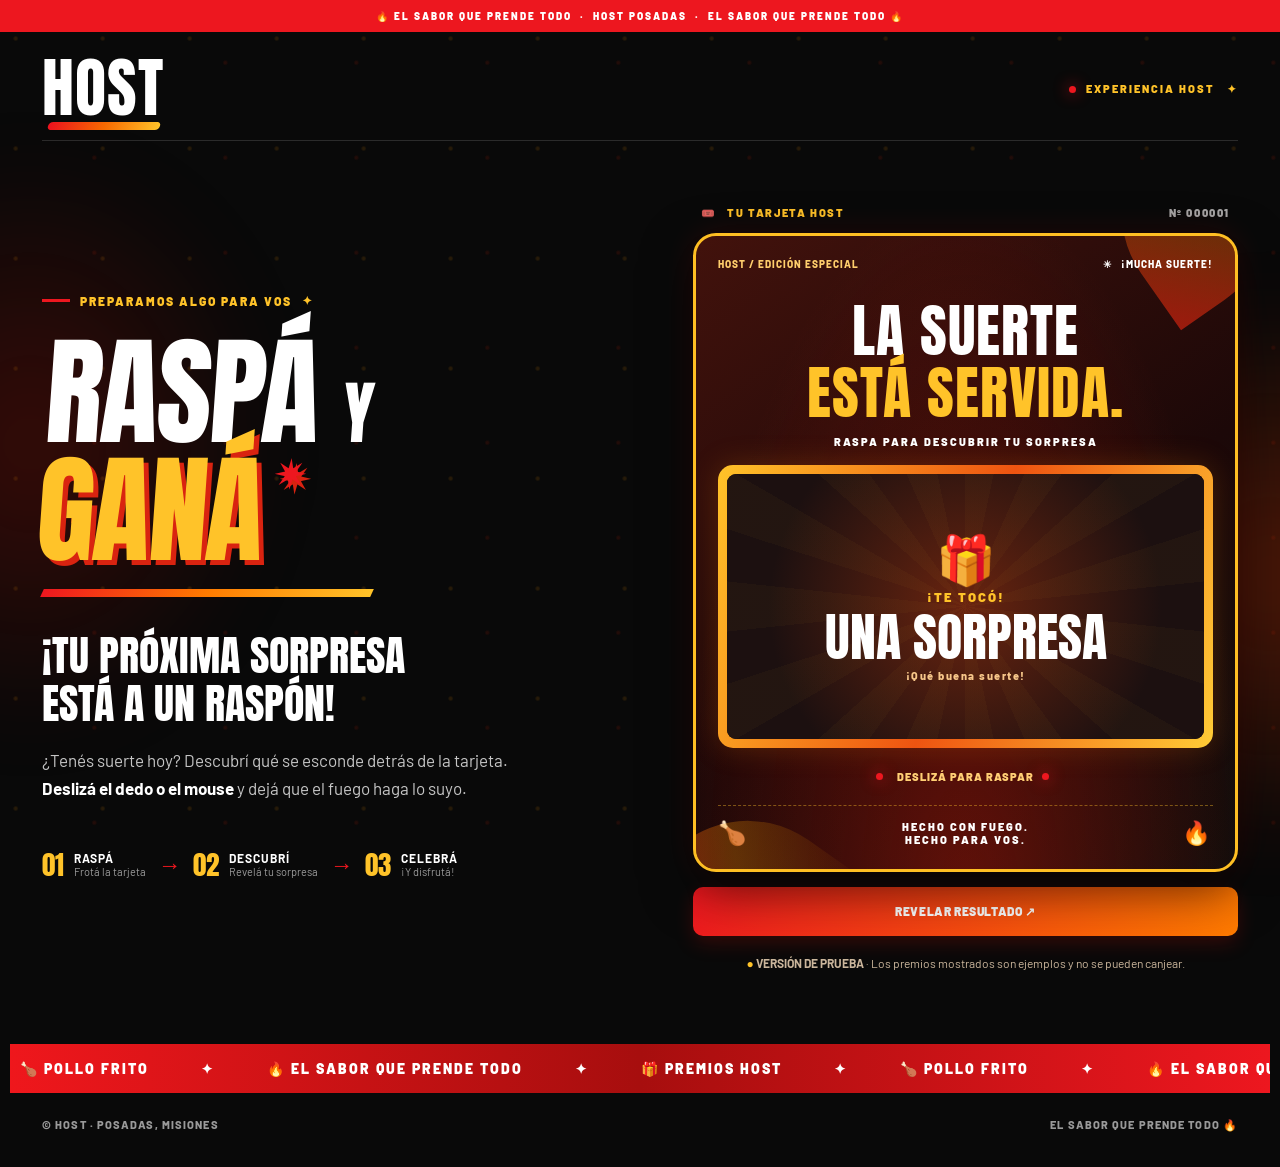
==== index.html @ 460b12f8 "Remove retry button from HOST scratch ticket" ====
<!doctype html>
<html lang="es-AR">
<head>
  <meta charset="utf-8">
  <meta name="viewport" content="width=device-width, initial-scale=1, viewport-fit=cover">
  <meta name="theme-color" content="#090909">
  <meta name="description" content="Raspá y descubrí la sorpresa de HOST. El sabor que prende todo.">
  <title>HOST | Raspá y Ganá 🔥</title>
  <link rel="preconnect" href="https://fonts.googleapis.com">
  <link rel="preconnect" href="https://fonts.gstatic.com" crossorigin>
  <link href="https://fonts.googleapis.com/css2?family=Anton&family=Barlow:wght@400;500;600;700;800;900&display=swap" rel="stylesheet">
  <link rel="stylesheet" href="./style.css?v=host-touch-v3">
  <script defer src="./config.js"></script>
  <script defer src="./game.js?v=host-once-demo-v6"></script>
</head>
<body>
  <div class="ambient glow-left" aria-hidden="true"></div>
  <div class="ambient glow-right" aria-hidden="true"></div>
  <div class="particles" aria-hidden="true"></div>
  <div class="topline">🔥 EL SABOR QUE PRENDE TODO &nbsp;·&nbsp; HOST POSADAS &nbsp;·&nbsp; EL SABOR QUE PRENDE TODO 🔥</div>
  <div class="app-shell">
    <header class="site-header">
      <div class="brand" aria-label="HOST">
        <img src="./assets/logo-host.png" alt="Logo HOST" id="hostLogo" hidden>
        <span class="brand-fallback" id="brandFallback" aria-hidden="true">HOST<span class="brand-underline"></span></span>
      </div>
      <div class="header-tag"><span class="dot"></span> EXPERIENCIA HOST <span class="fire-icon">✦</span></div>
    </header>

    <main class="main-layout">
      <section class="intro" aria-labelledby="mainTitle">
        <div class="eyebrow"><span class="eyebrow-line"></span> PREPARAMOS ALGO PARA VOS <span>✦</span></div>
        <h1 id="mainTitle">RASPÁ <span class="and">Y</span><br><span class="h1-highlight">GANÁ<span class="h1-star">✷</span></span></h1>
        <div class="intro-stroke" aria-hidden="true"></div>
        <h2>¡TU PRÓXIMA SORPRESA<br>ESTÁ A UN RASPÓN!</h2>
        <p class="description">¿Tenés suerte hoy? Descubrí qué se esconde detrás de la tarjeta. <strong>Deslizá el dedo o el mouse</strong> y dejá que el fuego haga lo suyo.</p>
        <div class="how-it-works" aria-label="Cómo jugar">
          <div class="how-step"><span class="step-index">01</span><div><strong>RASPÁ</strong><small>Frotá la tarjeta</small></div></div>
          <span class="step-arrow" aria-hidden="true">→</span>
          <div class="how-step"><span class="step-index">02</span><div><strong>DESCUBRÍ</strong><small>Revelá tu sorpresa</small></div></div>
          <span class="step-arrow" aria-hidden="true">→</span>
          <div class="how-step"><span class="step-index">03</span><div><strong>CELEBRÁ</strong><small>¡Y disfrutá!</small></div></div>
        </div>
      </section>

      <section class="ticket-column" aria-label="Juego Raspa y Ganá">
        <div class="ticket-topline"><span>🎟️ &nbsp; TU TARJETA HOST</span><span class="topline-number">Nº <span id="ticketNumber">000001</span></span></div>
        <div class="ticket-frame">
          <div class="ticket-head"><span class="ticket-label">HOST / EDICIÓN ESPECIAL</span><span class="ticket-luck">✳ &nbsp; ¡MUCHA SUERTE!</span></div>
          <div class="ticket-title">LA SUERTE<br><span>ESTÁ SERVIDA.</span></div>
          <div class="ticket-subtitle">RASPA PARA DESCUBRIR TU SORPRESA</div>
          <div class="scratch-outer">
            <div class="scratch-board" id="scratchBoard">
              <div class="hidden-prize" id="prizeDisplay" aria-live="polite">
                <div class="prize-burst" aria-hidden="true"></div>
                <div class="prize-icon" id="prizeIcon">🎁</div>
                <div class="prize-pretitle" id="prizePretitle">¡TE TOCÓ!</div>
                <div class="prize-name" id="prizeName">UNA SORPRESA</div>
                <div class="prize-detail" id="prizeDetail">¡Qué buena suerte!</div>
              </div>
              <canvas id="scratchCanvas" role="img" aria-label="Zona para raspar y descubrir el premio. También podés usar el botón Revelar resultado."></canvas>
            </div>
          </div>
          <div class="scratch-hint"><span class="hint-dot"></span><span id="statusText" role="status" aria-live="polite">DESLIZÁ PARA RASPAR</span><span class="hint-dot"></span></div>
          <div class="ticket-bottom"><span>🍗</span><span>HECHO CON FUEGO.<br>HECHO PARA VOS.</span><span>🔥</span></div>
        </div>
        <div class="ticket-actions">
          <button type="button" class="button-reveal" id="revealButton">REVELAR RESULTADO <span>↗</span></button>
          
        </div>
        <div class="demo-notice" role="note"><span class="demo-indicator">●</span> <strong>VERSIÓN DE PRUEBA</strong> · Los premios mostrados son ejemplos y no se pueden canjear.</div>
      </section>
    </main>

    <div class="bottom-banner" aria-hidden="true"><div class="ticker-track"><span>🍗 POLLO FRITO</span><span>✦</span><span>🔥 EL SABOR QUE PRENDE TODO</span><span>✦</span><span>🎁 PREMIOS HOST</span><span>✦</span><span>🍗 POLLO FRITO</span><span>✦</span><span>🔥 EL SABOR QUE PRENDE TODO</span><span>✦</span><span>🎁 PREMIOS HOST</span><span>✦</span></div></div>
    <footer class="footer"><span>© HOST · POSADAS, MISIONES</span><span>EL SABOR QUE PRENDE TODO 🔥</span></footer>
  </div>
  <div class="confetti-layer" id="confettiLayer" aria-hidden="true"></div>
</body>
</html>
---- style.css ----
*{box-sizing:border-box}html{scroll-behavior:smooth}body{margin:0;min-height:100vh;background:#090909;color:white;font-family:Barlow,Arial,sans-serif;overflow-x:hidden}button{font-family:inherit;cursor:pointer}button:disabled{cursor:default;opacity:.65}.ambient{position:fixed;pointer-events:none;z-index:-1;filter:blur(42px);opacity:.65;border-radius:100%}.glow-left{width:500px;height:600px;background:radial-gradient(ellipse,#97120685,transparent 70%);top:16%;left:-220px}.glow-right{width:500px;height:580px;background:radial-gradient(ellipse,#e83a0680,transparent 70%);right:-240px;bottom:4%}.particles{position:fixed;inset:0;pointer-events:none;z-index:-1;background:radial-gradient(circle at 18% 35%,#ff9a0920 1px,transparent 3px),radial-gradient(circle at 72% 66%,#ff2b081a 1px,transparent 3px);background-size:87px 110px,131px 95px}.topline{padding:10px;background:#ed171f;color:white;text-align:center;font-weight:900;font-size:10px;letter-spacing:2px}.app-shell{max-width:1260px;margin:auto;padding:0 32px}.site-header{display:flex;justify-content:space-between;align-items:center;padding:28px 0 22px;border-bottom:1px solid #ffffff24}.brand img{width:184px;max-height:85px;object-fit:contain}.brand-fallback{display:inline-block;position:relative;font:64px/.9 Anton,Impact,sans-serif;letter-spacing:1px}.brand-underline{position:absolute;left:5%;width:92%;height:8px;bottom:-12px;background:linear-gradient(90deg,#ec111e,#f76900,#ffc329);transform:skew(-20deg);border-radius:10px}.header-tag{font-size:11px;font-weight:900;letter-spacing:2px;color:#ffc329}.dot,.hint-dot{display:inline-block;width:7px;height:7px;margin-right:6px;border-radius:50%;background:#ed171f;box-shadow:0 0 15px #ed171f}.fire-icon{margin-left:8px}.main-layout{display:grid;grid-template-columns:1fr 1fr;gap:clamp(30px,5vw,75px);align-items:center;padding:65px 0 72px}.eyebrow{display:flex;gap:10px;align-items:center;color:#ffc329;font-size:12px;font-weight:900;letter-spacing:2px}.eyebrow-line{width:28px;height:3px;background:#ed171f}.intro h1{margin:25px 0 8px;font:clamp(76px,9.3vw,145px)/.99 Anton,Impact,sans-serif;letter-spacing:-2px;transform:skew(-4deg)}.intro h1 .and{font-size:.58em;color:white}.h1-highlight{color:#ffc329;text-shadow:5px 5px 0 #d92310}.h1-star{font-size:.35em;color:#ed171f;vertical-align:top;margin-left:8px}.intro-stroke{background:linear-gradient(90deg,#ed171f,#ff7b00,#ffc329);height:8px;max-width:330px;transform:skew(-25deg);margin:20px 0 35px}.intro h2{font:clamp(26px,3.5vw,42px)/1.15 Anton,Impact,sans-serif;margin:0 0 15px}.description{max-width:470px;font-size:17px;line-height:1.65;color:#c5c5c5}.description strong{color:white}.how-it-works{margin-top:42px;display:flex;align-items:center;gap:12px;flex-wrap:wrap}.how-step{display:flex;align-items:center;gap:10px}.how-step strong{display:block;font-size:12px;letter-spacing:1px}.how-step small{display:block;color:#9a9a9a;font-size:11px}.step-index{font:27px Anton;color:#ffc329}.step-arrow{color:#ed171f;font-size:23px}.ticket-column{width:100%;max-width:545px;justify-self:end}.ticket-topline{display:flex;justify-content:space-between;gap:8px;color:#ffc329;font-weight:900;font-size:11px;letter-spacing:1.6px;padding:0 8px 13px}.topline-number{color:#a7a7a7}.ticket-frame{border:3px solid #ffbf23;border-radius:23px;position:relative;overflow:hidden;padding:22px;background:radial-gradient(ellipse at 50% 110%,#921408a0,transparent 75%),linear-gradient(145deg,#42120c,#1c0808 56%,#100d0b);box-shadow:0 18px 50px #0009,0 0 32px #ed171f22}.ticket-frame:before,.ticket-frame:after{content:"";position:absolute;width:175px;height:175px;border-radius:60% 10% 70% 0;background:linear-gradient(45deg,#d92210aa,#ff9b0044,transparent);pointer-events:none}.ticket-frame:before{top:-115px;right:-55px;transform:rotate(-35deg)}.ticket-frame:after{bottom:-120px;left:-40px;transform:rotate(35deg)}.ticket-head{display:flex;justify-content:space-between;gap:7px;position:relative;z-index:1;font-size:10px;letter-spacing:1px;font-weight:800;color:#ffce6c}.ticket-luck{color:white}.ticket-title{font:clamp(39px,4.5vw,64px)/1.07 Anton,Impact,sans-serif;text-align:center;margin-top:30px;position:relative;z-index:1;letter-spacing:1px}.ticket-title span{color:#ffc329}.ticket-subtitle{text-align:center;font-size:11px;letter-spacing:2px;font-weight:900;margin:12px 0 17px}.scratch-outer{padding:9px;background:linear-gradient(110deg,#ffc329,#ee5411,#ffcb36);border-radius:15px;box-shadow:0 0 30px #ff7b0035}.scratch-board{position:relative;width:100%;height:clamp(205px,25vw,265px);overflow:hidden;border-radius:9px;background:#130d09;touch-action:none}.hidden-prize{position:absolute;inset:0;display:flex;justify-content:center;align-items:center;flex-direction:column;padding:8px;text-align:center;background:radial-gradient(circle at center,#6a240f,#1c1010 72%)}.prize-burst{position:absolute;inset:0;background:repeating-conic-gradient(from 0deg,#ffc32908 0deg 12deg,transparent 12deg 24deg)}.prize-icon,.prize-pretitle,.prize-name,.prize-detail{position:relative}.prize-icon{font-size:48px;line-height:1.1}.prize-pretitle{color:#ffc329;letter-spacing:2px;font-size:13px;font-weight:900;margin-top:4px}.prize-name{font:clamp(34px,5vw,52px)/1.08 Anton,Impact,sans-serif;margin:4px 0}.prize-detail{font-size:11px;letter-spacing:1.5px;font-weight:800;color:#f7c78a}#scratchCanvas{position:absolute;inset:0;width:100%;height:100%;touch-action:none;cursor:crosshair;transition:opacity .6s ease}#scratchCanvas.revealed{opacity:0;pointer-events:none}.scratch-hint{display:flex;align-items:center;justify-content:center;gap:8px;font-size:11px;font-weight:900;letter-spacing:1px;color:#ffcf74;margin:22px 0}.ticket-bottom{display:flex;align-items:center;justify-content:space-between;border-top:1px dashed #ffc32966;padding-top:12px;text-align:center;font-size:11px;font-weight:900;letter-spacing:2px}.ticket-bottom span:first-child,.ticket-bottom span:last-child{font-size:23px}.ticket-actions{display:flex;gap:10px;margin-top:15px}.ticket-actions button{border:0;padding:17px 14px;border-radius:10px;font-size:12px;font-weight:900;letter-spacing:.6px}.button-reveal{flex:1;background:linear-gradient(120deg,#ed171f,#ff7b00);color:white;box-shadow:0 7px 20px #f31b0830}.button-reset{background:#241915;color:#ffc329;border:1px solid #84512d!important}.demo-notice{font-size:12px;line-height:1.5;color:#cbb69c;text-align:center;margin-top:18px}.demo-indicator{color:#ffc329}.bottom-banner{margin:0 -32px;overflow:hidden;background:linear-gradient(90deg,#ef171c,#a70e0e,#ed171f);padding:16px 0;white-space:nowrap;font-weight:900;letter-spacing:2px;font-size:14px}.ticker-track{display:flex;justify-content:space-around;gap:32px;min-width:max-content}.ticker-track span{margin:0 10px}.footer{display:flex;justify-content:space-between;gap:10px;padding:25px 0 35px;color:#999;font-size:11px;font-weight:800;letter-spacing:1.1px}.confetti-layer{position:fixed;inset:0;pointer-events:none;overflow:hidden;z-index:20}.confetti{position:absolute;top:-20px;width:10px;height:18px;animation:fall var(--time,3s) linear forwards}@keyframes fall{to{transform:translate(var(--drift,60px),110vh) rotate(900deg);opacity:.1}}@media(max-width:900px){.app-shell{padding:0 18px}.main-layout{grid-template-columns:1fr;gap:42px;padding:40px 0}.intro{text-align:center}.intro h1{font-size:clamp(72px,14vw,115px)}.eyebrow,.how-it-works{justify-content:center}.intro-stroke{margin:15px auto 25px}.description{margin:0 auto}.ticket-column{justify-self:center}.bottom-banner{margin:0 -18px}}@media(max-width:560px){.topline{font-size:8px;letter-spacing:1px}.site-header{padding:22px 0}.brand-fallback{font-size:48px}.brand img{width:145px}.header-tag{font-size:9px;letter-spacing:.5px}.intro h1{font-size:clamp(65px,17vw,94px)}.intro h2{font-size:28px}.description{font-size:15px}.how-it-works{gap:8px;margin-top:28px}.step-index{font-size:21px}.step-arrow{font-size:16px}.ticket-frame{padding:16px 12px}.ticket-head{font-size:8px}.ticket-title{font-size:46px;margin-top:26px}.ticket-subtitle{font-size:9px}.ticket-actions{flex-direction:column}.ticket-actions button{width:100%}.scratch-board{height:215px}.footer{flex-direction:column;text-align:center}.ticket-topline{font-size:10px}}@media(prefers-reduced-motion:reduce){.confetti{animation:none}#scratchCanvas{transition:none}}

/* HOST MOBILE FIRST — raspadita protagonista (2026-11-10) */
@media (max-width: 720px) {
  html, body { width: 100%; min-width: 0; }
  body { -webkit-text-size-adjust: 100%; }
  .topline { display: none; }
  .app-shell { padding: 0 14px; }
  .site-header {
    padding: 12px 0 10px;
    min-height: 62px;
    border-bottom-color: #ffffff20;
  }
  .brand img { width: 120px; max-height: 50px; }
  .brand-fallback { font-size: 46px; }
  .brand-underline { height: 5px; bottom: -7px; }
  .header-tag { font-size: 9px; letter-spacing: 1px; }
  .header-tag .fire-icon { display: none; }

  .main-layout {
    display: flex;
    flex-direction: column;
    align-items: stretch;
    gap: 9px;
    padding: 14px 0 28px;
  }
  .intro { text-align: center; }
  .intro .eyebrow,
  .intro h2,
  .intro .description,
  .intro .how-it-works { display: none; }
  .intro h1 {
    margin: 0;
    font: clamp(40px, 11.4vw, 64px)/1.07 Anton, Impact, sans-serif;
    letter-spacing: -.4px;
    transform: none;
    white-space: nowrap;
  }
  .intro h1 br { display: none; }
  .intro h1 .and { font-size: .55em; }
  .intro h1 .h1-highlight { margin-left: .12em; text-shadow: 3px 3px 0 #d92310; }
  .intro h1 .h1-star { display: none; }
  .intro-stroke { height: 4px; max-width: 150px; margin: 7px auto 3px; }

  .ticket-column { width: 100%; max-width: 480px; margin: 0 auto; }
  .ticket-topline {
    padding: 0 4px 8px;
    font-size: 10px;
    letter-spacing: .9px;
  }
  .ticket-frame {
    padding: 13px;
    border-width: 2px;
    border-radius: 20px;
    box-shadow: 0 12px 35px #0008, 0 0 22px #ed171f29;
  }
  .ticket-head, .ticket-subtitle, .ticket-bottom { display: none; }
  .ticket-title {
    margin: 2px 0 14px;
    font: clamp(26px, 7.4vw, 36px)/1.06 Anton, Impact, sans-serif;
    letter-spacing: .2px;
  }
  .scratch-outer { padding: 8px; border-radius: 14px; }
  .scratch-board {
    height: 310px;
    height: clamp(270px, 44svh, 390px);
    border-radius: 9px;
  }
  .prize-icon { font-size: clamp(48px, 13vw, 70px); }
  .prize-name { font-size: clamp(37px, 10vw, 54px); }
  .prize-pretitle { font-size: 12px; }
  .prize-detail { font-size: 10px; }
  .scratch-hint {
    margin: 14px 0 3px;
    min-height: 17px;
    font-size: 10px;
    letter-spacing: .5px;
  }
  .ticket-actions {
    display: grid;
    grid-template-columns: 1.2fr 1fr;
    gap: 9px;
    margin-top: 12px;
  }
  .ticket-actions button {
    width: 100%;
    min-height: 49px;
    padding: 12px 7px;
    border-radius: 10px;
    font-size: 11px;
    letter-spacing: .15px;
    line-height: 1.2;
  }
  .demo-notice {
    margin: 11px 4px 0;
    font-size: 10px;
    line-height: 1.35;
  }
  .bottom-banner {
    margin: 0 -14px;
    padding: 10px 0;
    font-size: 12px;
  }
  .footer { padding: 16px 0 24px; font-size: 10px; }
}
@media (max-width: 365px) {
  .app-shell { padding: 0 10px; }
  .brand img { width: 108px; }
  .brand-fallback { font-size: 40px; }
  .header-tag { font-size: 8px; }
  .intro h1 { font-size: clamp(37px, 11vw, 43px); }
  .ticket-frame { padding: 10px; }
  .ticket-title { font-size: 26px; }
  .ticket-actions { gap: 7px; }
  .ticket-actions button { font-size: 10px; }
  .scratch-board { height: clamp(250px, 44svh, 315px); }
}
@media (max-width: 720px) and (orientation: landscape) and (max-height: 500px) {
  .scratch-board { height: 255px; }
}

/* iOS Safari: no pan/zoom dentro de la raspadita, scroll normal fuera de ella */
.scratch-board, #scratchCanvas { touch-action: none !important; -webkit-user-select: none; user-select: none; -webkit-touch-callout: none; overscroll-behavior: contain; }
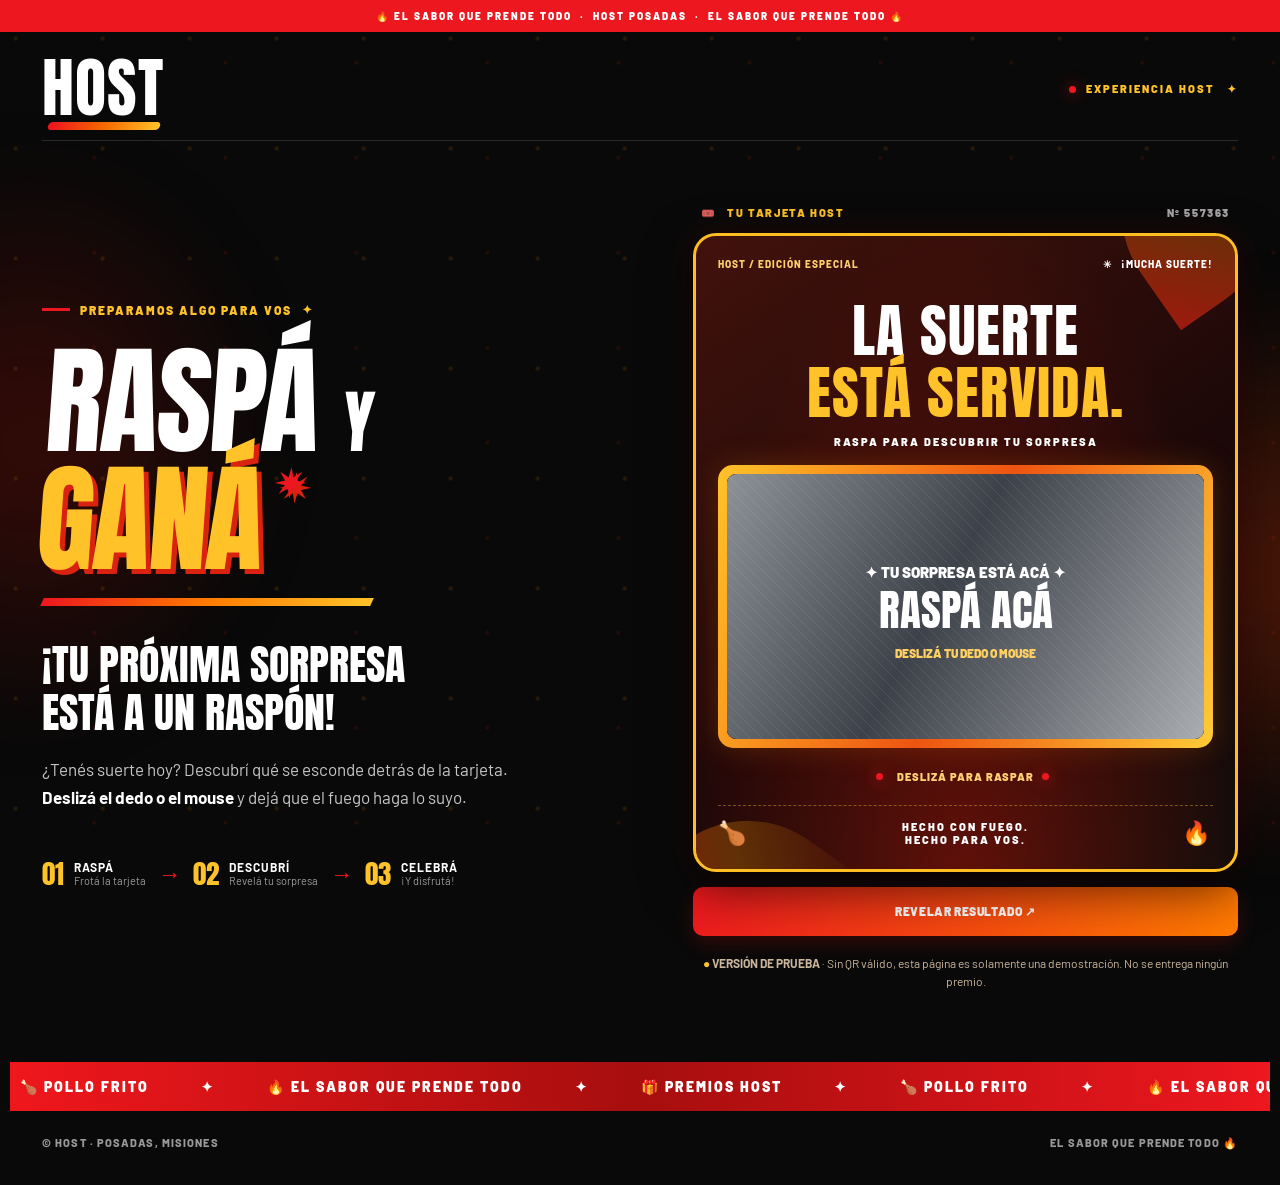
==== commit 3c974935: "Enable QR-backed scratch tickets and label preview mode" ====
--- a/index.html
+++ b/index.html
@@ -11,7 +11,7 @@
   <link href="https://fonts.googleapis.com/css2?family=Anton&family=Barlow:wght@400;500;600;700;800;900&display=swap" rel="stylesheet">
   <link rel="stylesheet" href="./style.css?v=host-touch-v3">
   <script defer src="./config.js"></script>
-  <script defer src="./game.js?v=host-once-demo-v6"></script>
+  <script defer src="./game.js?v=host-qr-live-v7"></script>
 </head>
 <body>
   <div class="ambient glow-left" aria-hidden="true"></div>
@@ -68,7 +68,7 @@
           <button type="button" class="button-reveal" id="revealButton">REVELAR RESULTADO <span>↗</span></button>
           
         </div>
-        <div class="demo-notice" role="note"><span class="demo-indicator">●</span> <strong>VERSIÓN DE PRUEBA</strong> · Los premios mostrados son ejemplos y no se pueden canjear.</div>
+        <div class="demo-notice" id="demoNotice" role="note"><span class="demo-indicator">●</span> <strong>VERSIÓN DE PRUEBA</strong> · Sin QR válido, esta página es solamente una demostración. No se entrega ningún premio.</div>
       </section>
     </main>
 
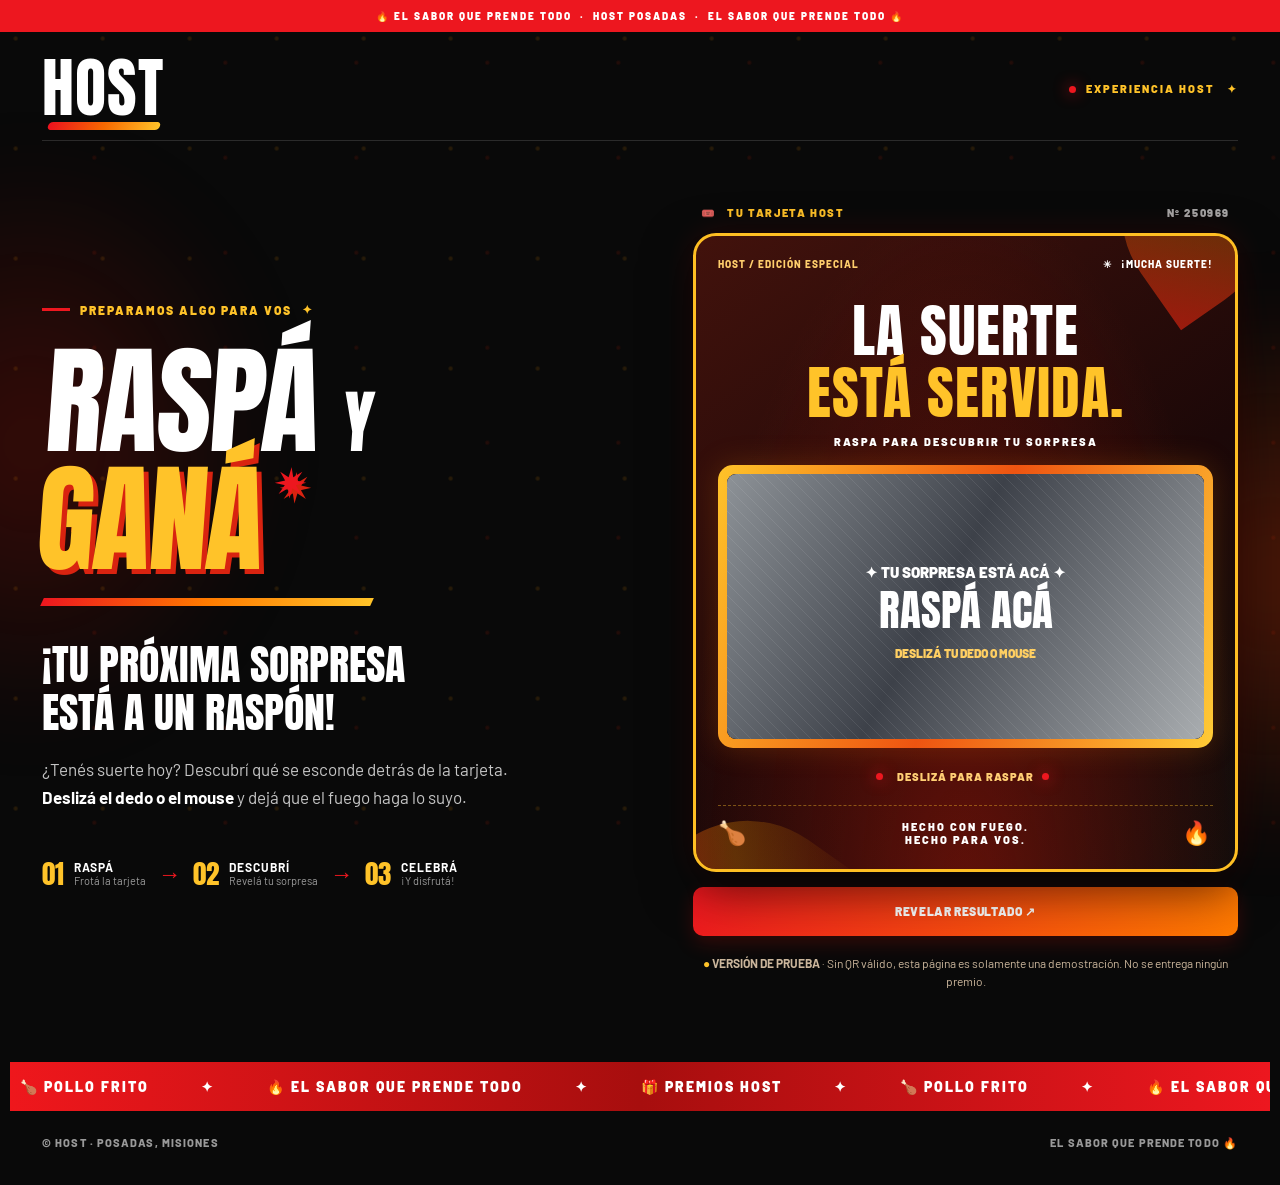
==== commit d833f5af: "Add mobile-friendly WhatsApp claim action after scratch" ====
--- a/index.html
+++ b/index.html
@@ -9,9 +9,9 @@
   <link rel="preconnect" href="https://fonts.googleapis.com">
   <link rel="preconnect" href="https://fonts.gstatic.com" crossorigin>
   <link href="https://fonts.googleapis.com/css2?family=Anton&family=Barlow:wght@400;500;600;700;800;900&display=swap" rel="stylesheet">
-  <link rel="stylesheet" href="./style.css?v=host-touch-v3">
+  <link rel="stylesheet" href="./style.css?v=host-whatsapp-v8">
   <script defer src="./config.js"></script>
-  <script defer src="./game.js?v=host-qr-live-v7"></script>
+  <script defer src="./game.js?v=host-whatsapp-v8"></script>
 </head>
 <body>
   <div class="ambient glow-left" aria-hidden="true"></div>
@@ -66,6 +66,7 @@
         </div>
         <div class="ticket-actions">
           <button type="button" class="button-reveal" id="revealButton">REVELAR RESULTADO <span>↗</span></button>
+          <a id="claimWhatsapp" class="claim-whatsapp" href="#" target="_blank" rel="noopener noreferrer" hidden>📲 RECLAMAR PREMIO POR WHATSAPP</a>
           
         </div>
         <div class="demo-notice" id="demoNotice" role="note"><span class="demo-indicator">●</span> <strong>VERSIÓN DE PRUEBA</strong> · Sin QR válido, esta página es solamente una demostración. No se entrega ningún premio.</div>
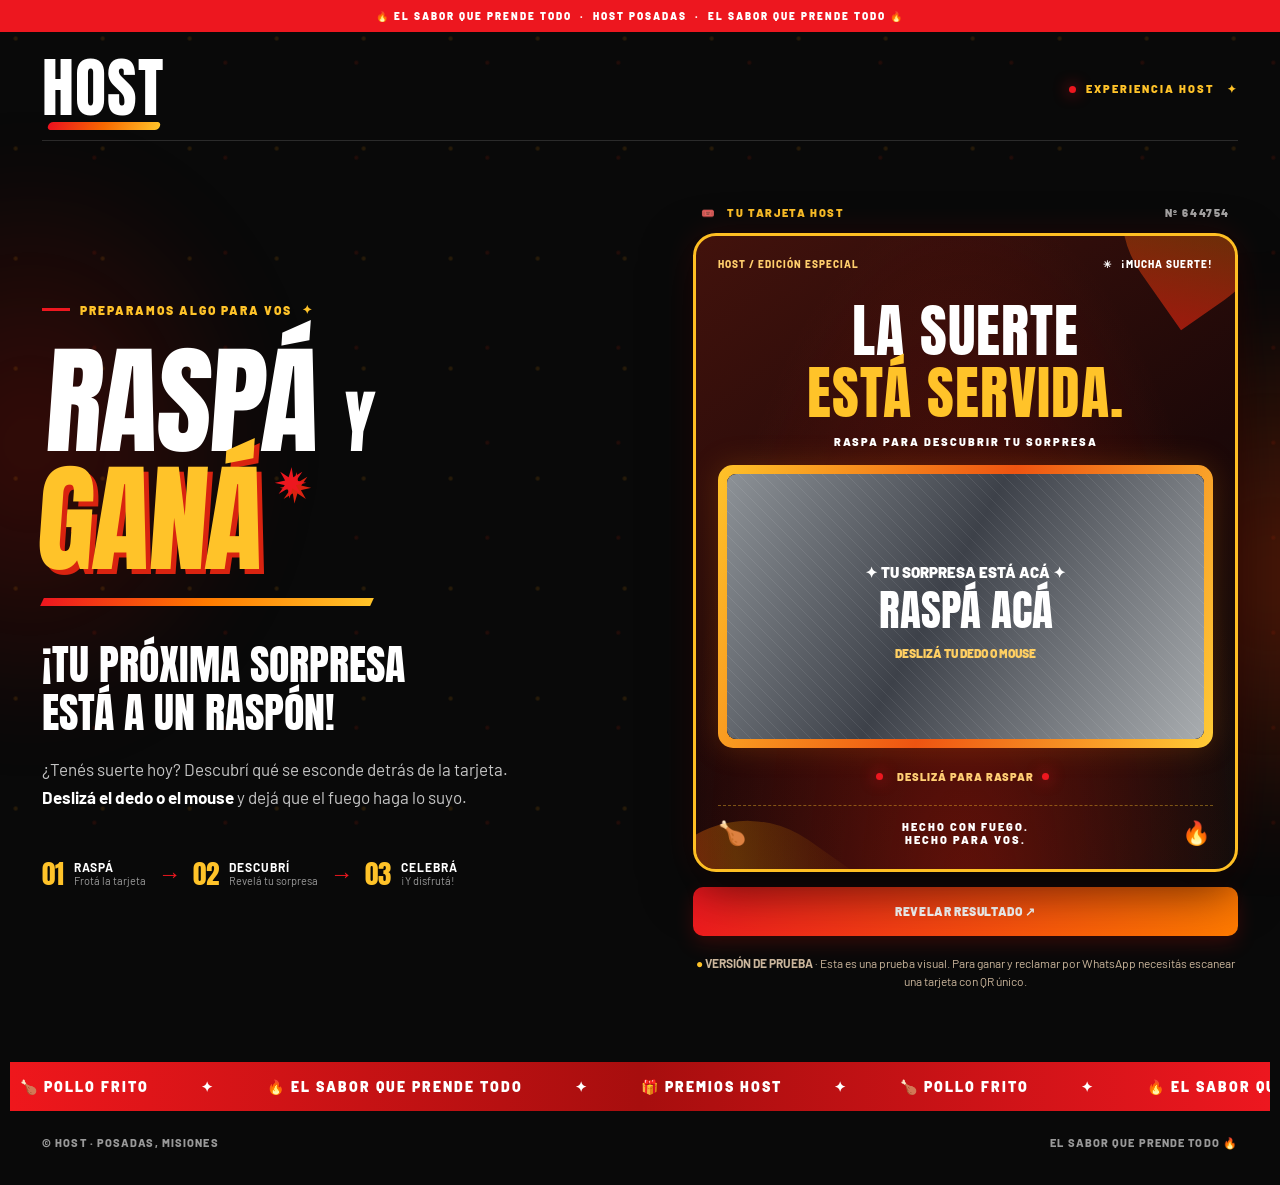
==== commit 281b37dd: "Refresh demo reward catalog and clarify WhatsApp only for real QR" ====
--- a/index.html
+++ b/index.html
@@ -10,7 +10,7 @@
   <link rel="preconnect" href="https://fonts.gstatic.com" crossorigin>
   <link href="https://fonts.googleapis.com/css2?family=Anton&family=Barlow:wght@400;500;600;700;800;900&display=swap" rel="stylesheet">
   <link rel="stylesheet" href="./style.css?v=host-whatsapp-v8">
-  <script defer src="./config.js"></script>
+  <script defer src="./config.js?v=host-premios-v9"></script>
   <script defer src="./game.js?v=host-whatsapp-v8"></script>
 </head>
 <body>
@@ -69,7 +69,7 @@
           <a id="claimWhatsapp" class="claim-whatsapp" href="#" target="_blank" rel="noopener noreferrer" hidden>📲 RECLAMAR PREMIO POR WHATSAPP</a>
           
         </div>
-        <div class="demo-notice" id="demoNotice" role="note"><span class="demo-indicator">●</span> <strong>VERSIÓN DE PRUEBA</strong> · Sin QR válido, esta página es solamente una demostración. No se entrega ningún premio.</div>
+        <div class="demo-notice" id="demoNotice" role="note"><span class="demo-indicator">●</span> <strong>VERSIÓN DE PRUEBA</strong> · Esta es una prueba visual. Para ganar y reclamar por WhatsApp necesitás escanear una tarjeta con QR único.</div>
       </section>
     </main>
 
--- a/style.css
+++ b/style.css
@@ -121,3 +121,30 @@
 
 /* iOS Safari: no pan/zoom dentro de la raspadita, scroll normal fuera de ella */
 .scratch-board, #scratchCanvas { touch-action: none !important; -webkit-user-select: none; user-select: none; -webkit-touch-callout: none; overscroll-behavior: contain; }
+
+/* Acceso a reclamo tras jugar y conocer el codigo servidor */
+.claim-whatsapp {
+  grid-column:1 / -1;
+  display:flex;
+  justify-content:center;
+  align-items:center;
+  gap:8px;
+  min-height:54px;
+  width:100%;
+  padding:14px 18px;
+  border-radius:12px;
+  color:#fff;
+  background:linear-gradient(125deg,#128c43,#25d366);
+  border:1px solid #80efa9;
+  font-size:13px;
+  font-weight:900;
+  text-align:center;
+  text-decoration:none;
+  letter-spacing:.4px;
+  box-shadow:0 10px 25px #0b8f3550;
+}
+.claim-whatsapp[hidden] { display:none !important; }
+@media(max-width:720px){
+  .ticket-actions {grid-template-columns:1fr;}
+  .claim-whatsapp {font-size:12px;min-height:52px;}
+}
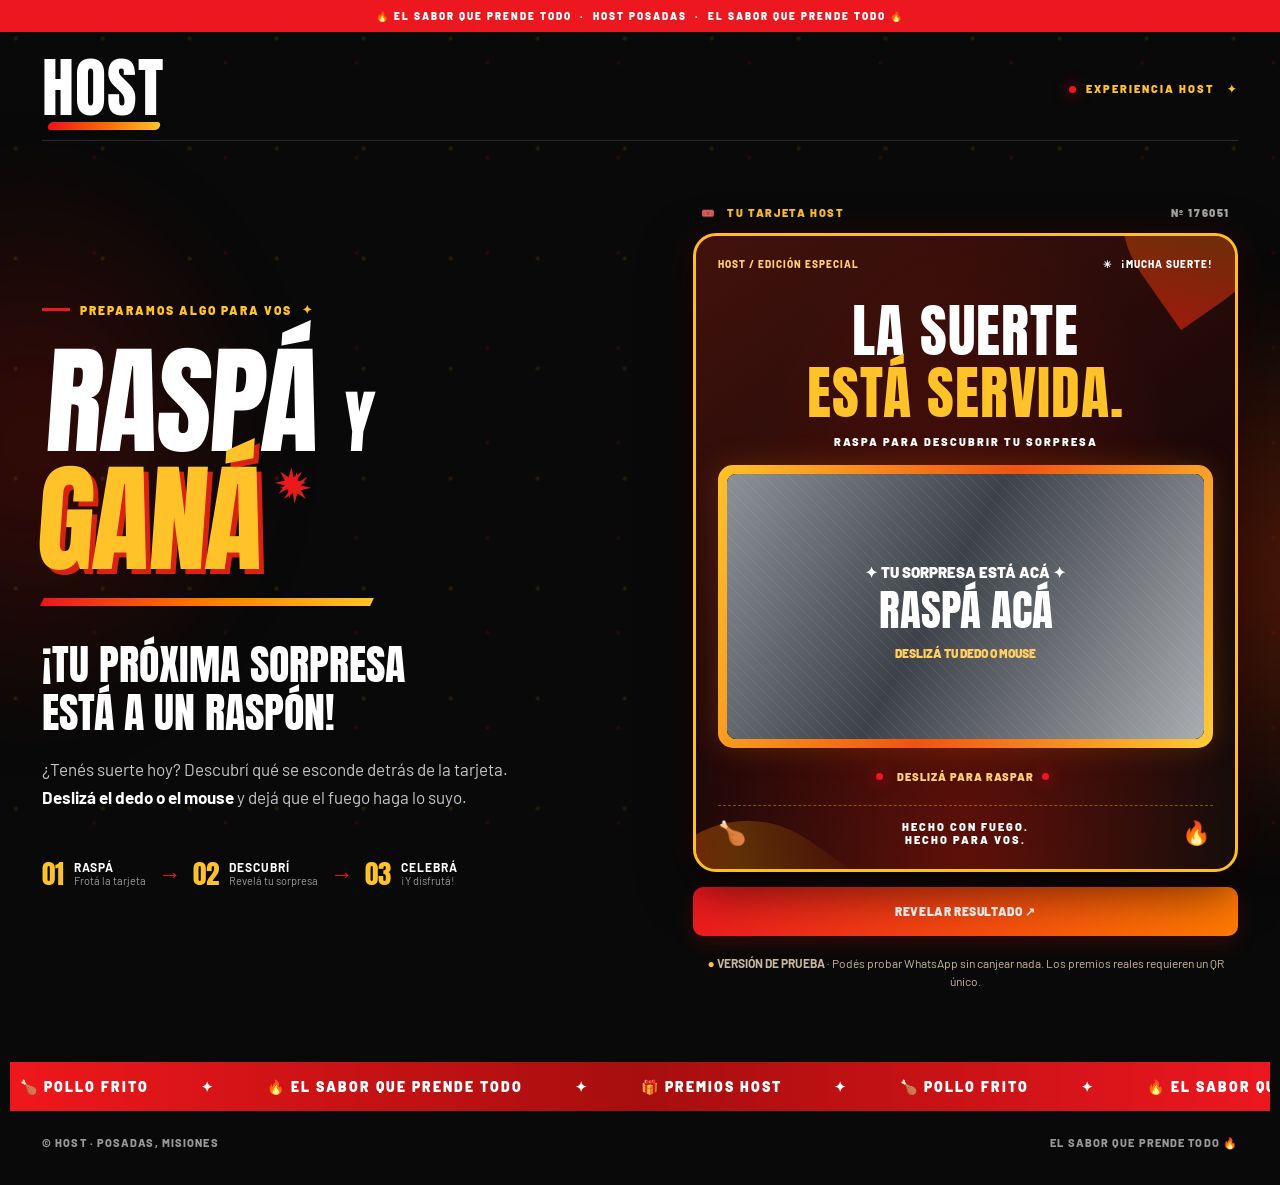
==== commit aa44b21e: "Refresh WhatsApp test feature and clarify demo disclaimer" ====
--- a/index.html
+++ b/index.html
@@ -11,7 +11,7 @@
   <link href="https://fonts.googleapis.com/css2?family=Anton&family=Barlow:wght@400;500;600;700;800;900&display=swap" rel="stylesheet">
   <link rel="stylesheet" href="./style.css?v=host-whatsapp-v8">
   <script defer src="./config.js?v=host-premios-v9"></script>
-  <script defer src="./game.js?v=host-whatsapp-v8"></script>
+  <script defer src="./game.js?v=host-whatsapp-test-v10"></script>
 </head>
 <body>
   <div class="ambient glow-left" aria-hidden="true"></div>
@@ -69,7 +69,7 @@
           <a id="claimWhatsapp" class="claim-whatsapp" href="#" target="_blank" rel="noopener noreferrer" hidden>📲 RECLAMAR PREMIO POR WHATSAPP</a>
           
         </div>
-        <div class="demo-notice" id="demoNotice" role="note"><span class="demo-indicator">●</span> <strong>VERSIÓN DE PRUEBA</strong> · Esta es una prueba visual. Para ganar y reclamar por WhatsApp necesitás escanear una tarjeta con QR único.</div>
+        <div class="demo-notice" id="demoNotice" role="note"><span class="demo-indicator">●</span> <strong>VERSIÓN DE PRUEBA</strong> · Podés probar WhatsApp sin canjear nada. Los premios reales requieren un QR único.</div>
       </section>
     </main>
 
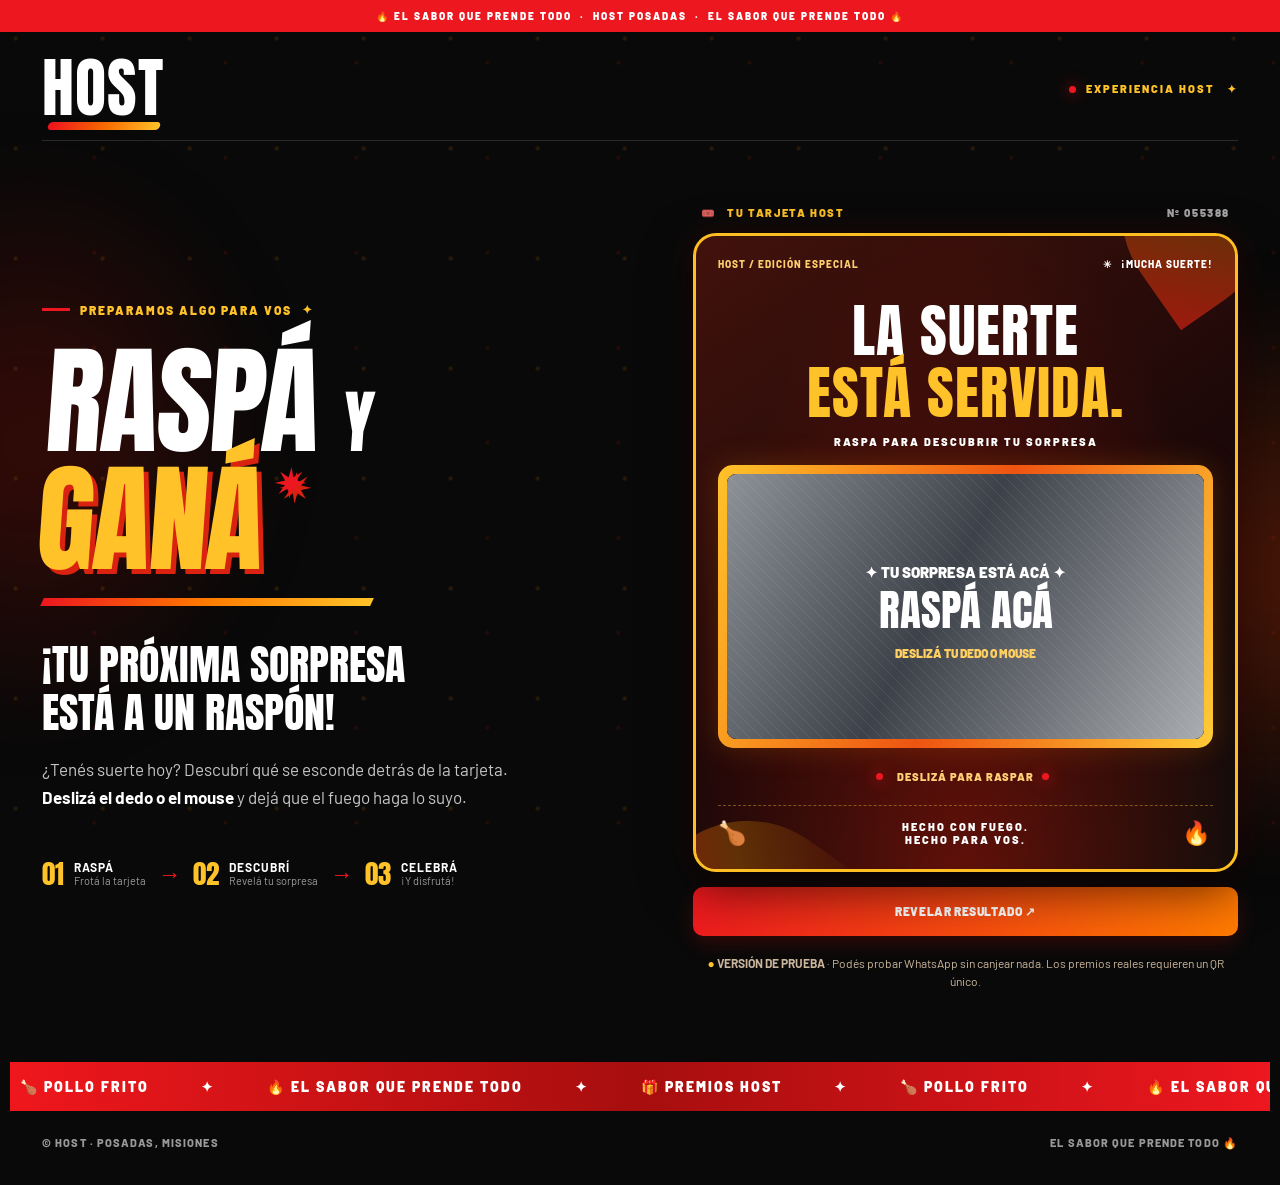
==== commit ab1c0c00: "Place WhatsApp claim action inside prize reveal on iPhone and use same-tab navigation" ====
--- a/index.html
+++ b/index.html
@@ -9,9 +9,9 @@
   <link rel="preconnect" href="https://fonts.googleapis.com">
   <link rel="preconnect" href="https://fonts.gstatic.com" crossorigin>
   <link href="https://fonts.googleapis.com/css2?family=Anton&family=Barlow:wght@400;500;600;700;800;900&display=swap" rel="stylesheet">
-  <link rel="stylesheet" href="./style.css?v=host-whatsapp-v8">
+  <link rel="stylesheet" href="./style.css?v=host-whatsapp-fixed-v11">
   <script defer src="./config.js?v=host-premios-v9"></script>
-  <script defer src="./game.js?v=host-whatsapp-test-v10"></script>
+  <script defer src="./game.js?v=host-whatsapp-fixed-v11"></script>
 </head>
 <body>
   <div class="ambient glow-left" aria-hidden="true"></div>
@@ -57,6 +57,7 @@
                 <div class="prize-pretitle" id="prizePretitle">¡TE TOCÓ!</div>
                 <div class="prize-name" id="prizeName">UNA SORPRESA</div>
                 <div class="prize-detail" id="prizeDetail">¡Qué buena suerte!</div>
+                <a id="claimWhatsappInCard" class="claim-whatsapp-inside" href="#" hidden>📲 IR A WHATSAPP</a>
               </div>
               <canvas id="scratchCanvas" role="img" aria-label="Zona para raspar y descubrir el premio. También podés usar el botón Revelar resultado."></canvas>
             </div>
@@ -66,7 +67,7 @@
         </div>
         <div class="ticket-actions">
           <button type="button" class="button-reveal" id="revealButton">REVELAR RESULTADO <span>↗</span></button>
-          <a id="claimWhatsapp" class="claim-whatsapp" href="#" target="_blank" rel="noopener noreferrer" hidden>📲 RECLAMAR PREMIO POR WHATSAPP</a>
+          <a id="claimWhatsapp" class="claim-whatsapp" href="#" hidden>📲 RECLAMAR PREMIO POR WHATSAPP</a>
           
         </div>
         <div class="demo-notice" id="demoNotice" role="note"><span class="demo-indicator">●</span> <strong>VERSIÓN DE PRUEBA</strong> · Podés probar WhatsApp sin canjear nada. Los premios reales requieren un QR único.</div>
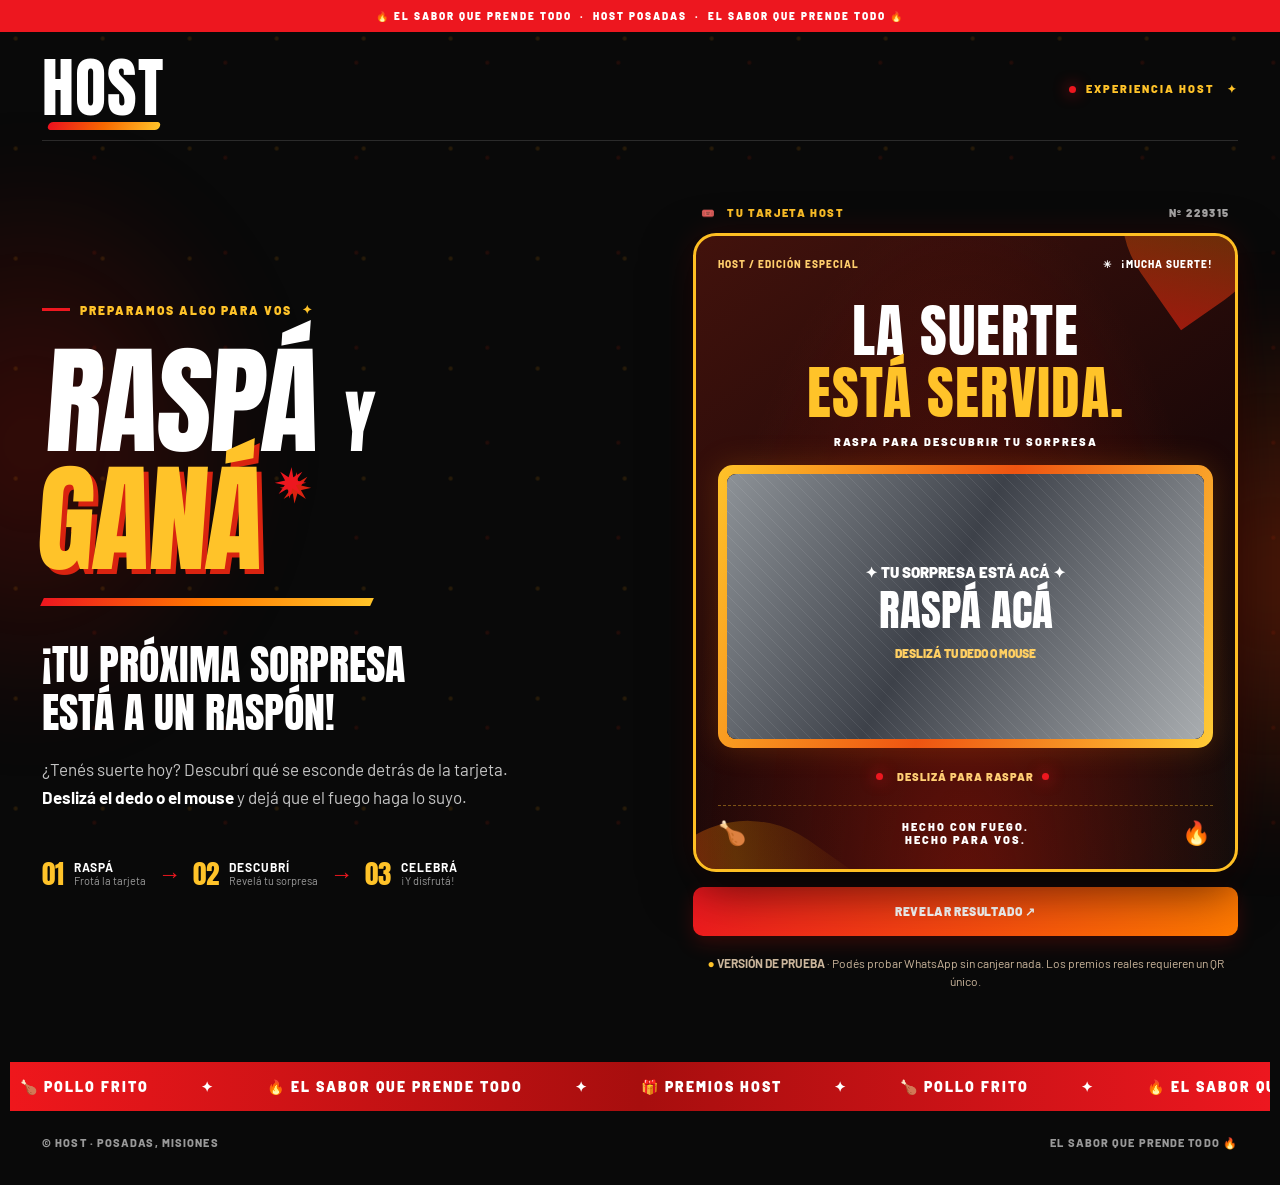
==== commit 154bdd93: "Remove duplicate WhatsApp button below scratch ticket" ====
--- a/index.html
+++ b/index.html
@@ -11,7 +11,7 @@
   <link href="https://fonts.googleapis.com/css2?family=Anton&family=Barlow:wght@400;500;600;700;800;900&display=swap" rel="stylesheet">
   <link rel="stylesheet" href="./style.css?v=host-whatsapp-fixed-v11">
   <script defer src="./config.js?v=host-premios-v9"></script>
-  <script defer src="./game.js?v=host-whatsapp-fixed-v11"></script>
+  <script defer src="./game.js?v=host-one-button-v12"></script>
 </head>
 <body>
   <div class="ambient glow-left" aria-hidden="true"></div>
@@ -67,7 +67,7 @@
         </div>
         <div class="ticket-actions">
           <button type="button" class="button-reveal" id="revealButton">REVELAR RESULTADO <span>↗</span></button>
-          <a id="claimWhatsapp" class="claim-whatsapp" href="#" hidden>📲 RECLAMAR PREMIO POR WHATSAPP</a>
+          
           
         </div>
         <div class="demo-notice" id="demoNotice" role="note"><span class="demo-indicator">●</span> <strong>VERSIÓN DE PRUEBA</strong> · Podés probar WhatsApp sin canjear nada. Los premios reales requieren un QR único.</div>
--- a/style.css
+++ b/style.css
@@ -148,3 +148,33 @@
   .ticket-actions {grid-template-columns:1fr;}
   .claim-whatsapp {font-size:12px;min-height:52px;}
 }
+
+/* WhatsApp visible sobre la tarjeta al revelar el premio */
+.claim-whatsapp-inside{
+  display:inline-flex;
+  flex-shrink:0;
+  position:relative;
+  z-index:3;
+  align-items:center;
+  justify-content:center;
+  margin-top:14px;
+  max-width:94%;
+  min-height:48px;
+  padding:12px 17px;
+  background:#20ae57;
+  border:2px solid #93efad;
+  color:white;
+  font:900 13px Barlow,Arial,sans-serif;
+  letter-spacing:.15px;
+  border-radius:11px;
+  text-decoration:none;
+  box-shadow:0 8px 25px #0008;
+  touch-action:manipulation;
+}
+.claim-whatsapp-inside[hidden]{display:none!important}
+@media(max-width:720px){
+  .claim-whatsapp-inside{padding:10px 12px;min-height:46px;font-size:12px;margin-top:12px;}
+  .hidden-prize:has(.claim-whatsapp-inside:not([hidden])) .prize-icon{font-size:35px}
+  .hidden-prize:has(.claim-whatsapp-inside:not([hidden])) .prize-name{font-size:clamp(23px,6vw,34px)!important}
+  .hidden-prize:has(.claim-whatsapp-inside:not([hidden])) .prize-detail{font-size:10px;overflow-wrap:anywhere}
+}
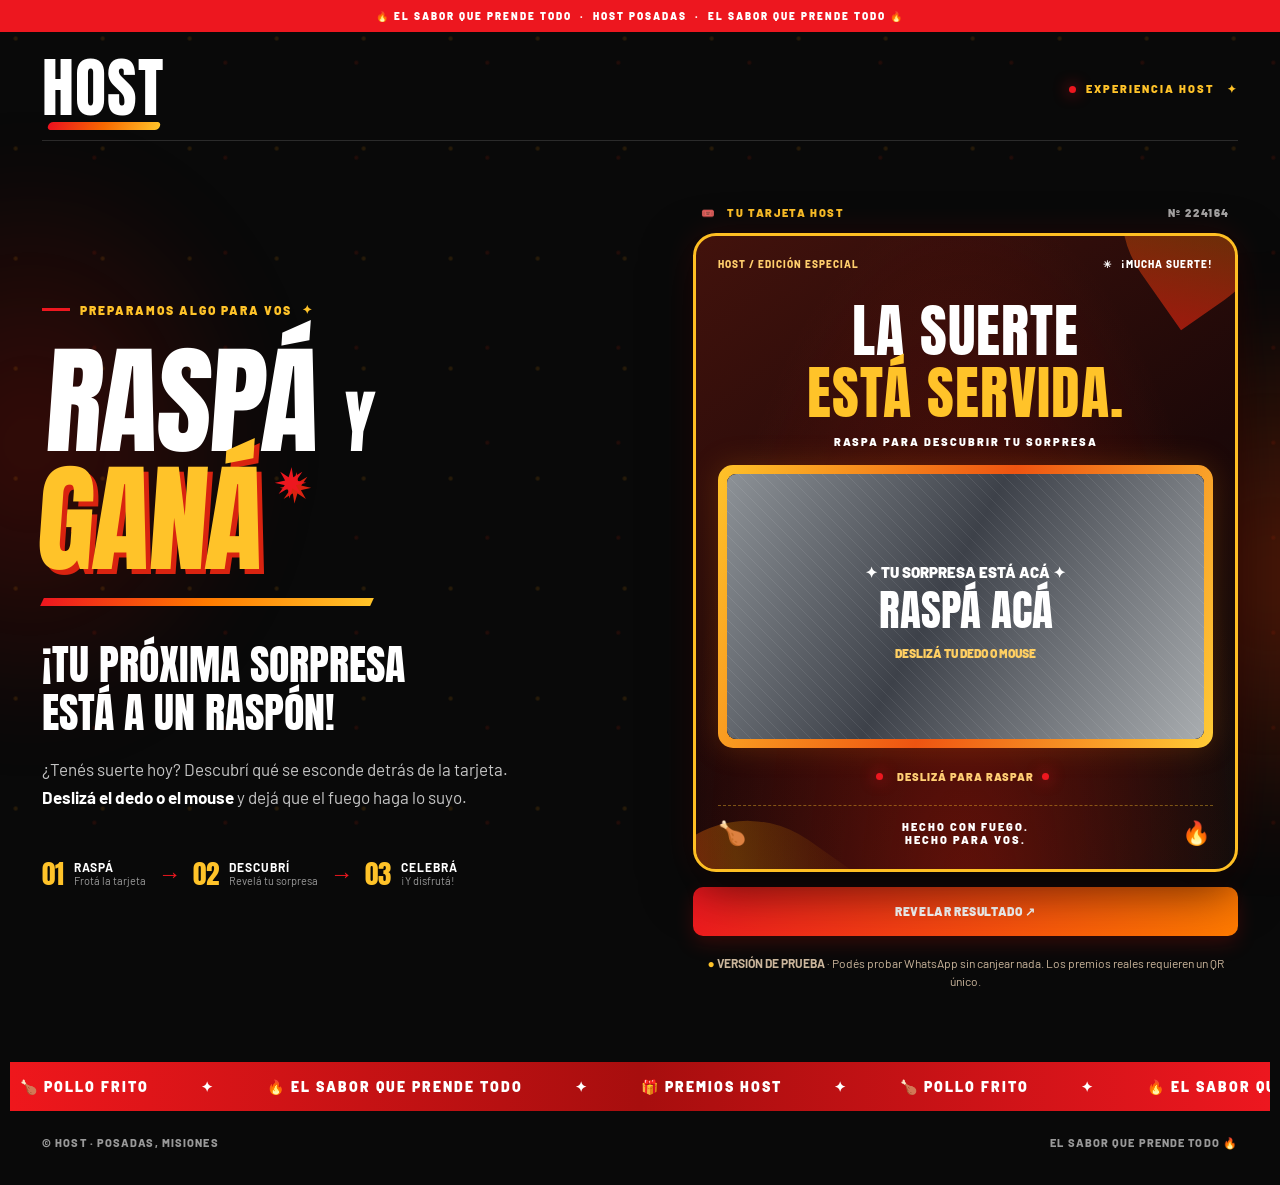
==== commit 638e6908: "Add coupon countdown element to revealed ticket and refresh cache" ====
--- a/index.html
+++ b/index.html
@@ -9,9 +9,9 @@
   <link rel="preconnect" href="https://fonts.googleapis.com">
   <link rel="preconnect" href="https://fonts.gstatic.com" crossorigin>
   <link href="https://fonts.googleapis.com/css2?family=Anton&family=Barlow:wght@400;500;600;700;800;900&display=swap" rel="stylesheet">
-  <link rel="stylesheet" href="./style.css?v=host-whatsapp-fixed-v11">
+  <link rel="stylesheet" href="./style.css?v=host-expiry-7d-v13">
   <script defer src="./config.js?v=host-premios-v9"></script>
-  <script defer src="./game.js?v=host-one-button-v12"></script>
+  <script defer src="./game.js?v=host-expiry-7d-v13"></script>
 </head>
 <body>
   <div class="ambient glow-left" aria-hidden="true"></div>
@@ -57,6 +57,7 @@
                 <div class="prize-pretitle" id="prizePretitle">¡TE TOCÓ!</div>
                 <div class="prize-name" id="prizeName">UNA SORPRESA</div>
                 <div class="prize-detail" id="prizeDetail">¡Qué buena suerte!</div>
+                <div id="couponCountdown" class="coupon-countdown" role="timer" aria-label="Tiempo para canjear el premio" hidden></div>
                 <a id="claimWhatsappInCard" class="claim-whatsapp-inside" href="#" hidden>📲 IR A WHATSAPP</a>
               </div>
               <canvas id="scratchCanvas" role="img" aria-label="Zona para raspar y descubrir el premio. También podés usar el botón Revelar resultado."></canvas>
